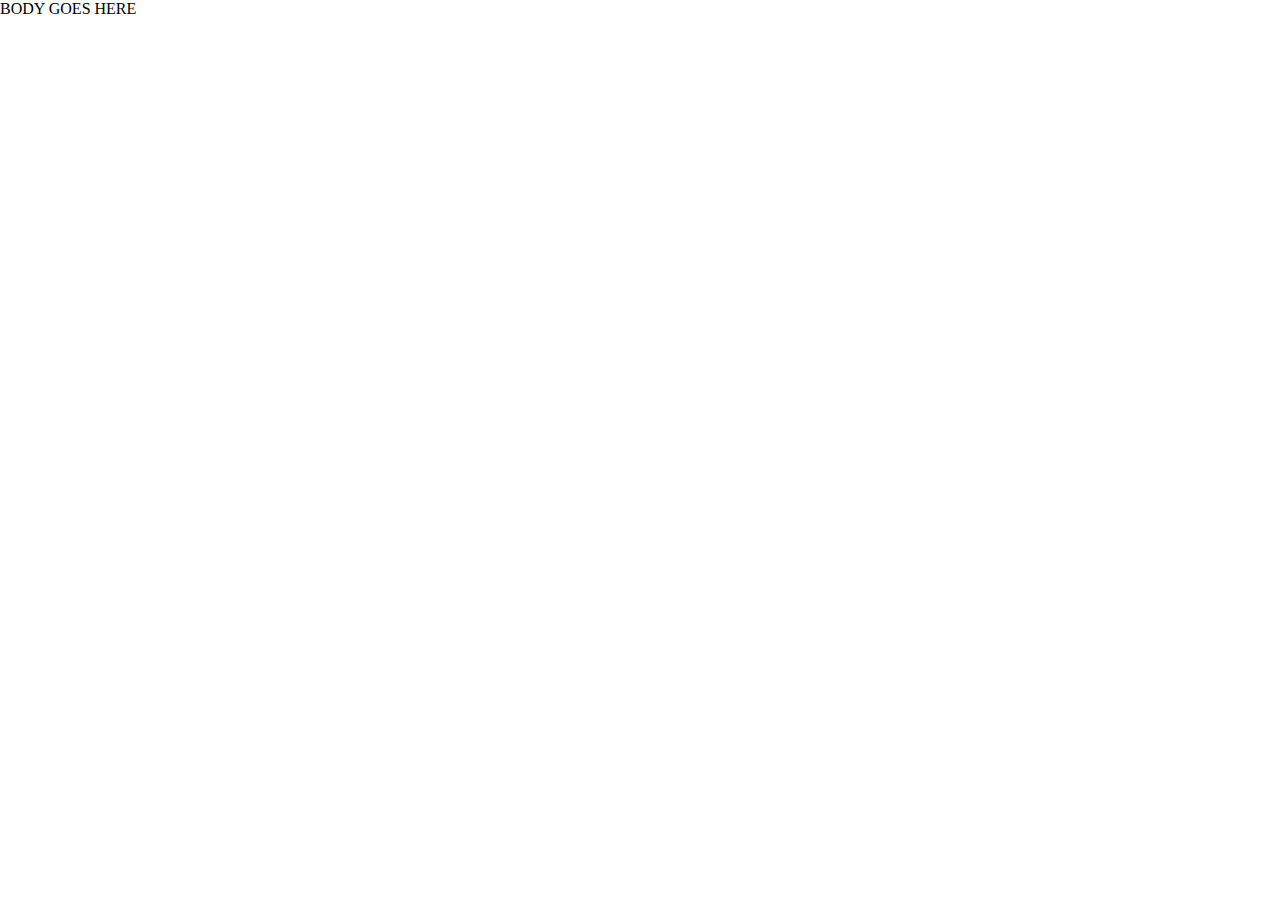
==== index.html @ cbeaf5e5 "Import Template" ====
<head>
    <title>PAGE TITLE HERE</title>
    <link rel="stylesheet" href="https://resources.izmichael.xyz/assets/tailwind.css">
    <script src="https://ajax.googleapis.com/ajax/libs/jquery/2.1.3/jquery.min.js"></script>
    <script src="/assets/js/import-html.js"></script>
    <link rel="stylesheet" href="/assets/styles.css">
</head>
<body>
    <div class="HeaderImport"></div>
    <div class="MenuImport"></div>
    <div class="PageContent">
        BODY GOES HERE
    </div>
    <div class="MenuImport"></div>
    <div class="FooterImport"></div>
</body>
---- assets/styles.css ----
/* Tailwind Imports */
@tailwind base;
@tailwind components;
@tailwind utilities;

/* Font Imports */
@import url('https://fonts.googleapis.com/css2?family=Nunito:ital,wght@0,200;0,300;0,400;0,600;0,700;0,800;0,900;1,200;1,300;1,400;1,600;1,700;1,800;1,900&display=swap');

/* Other */
body {
    padding: 0;
    margin: 0;
}
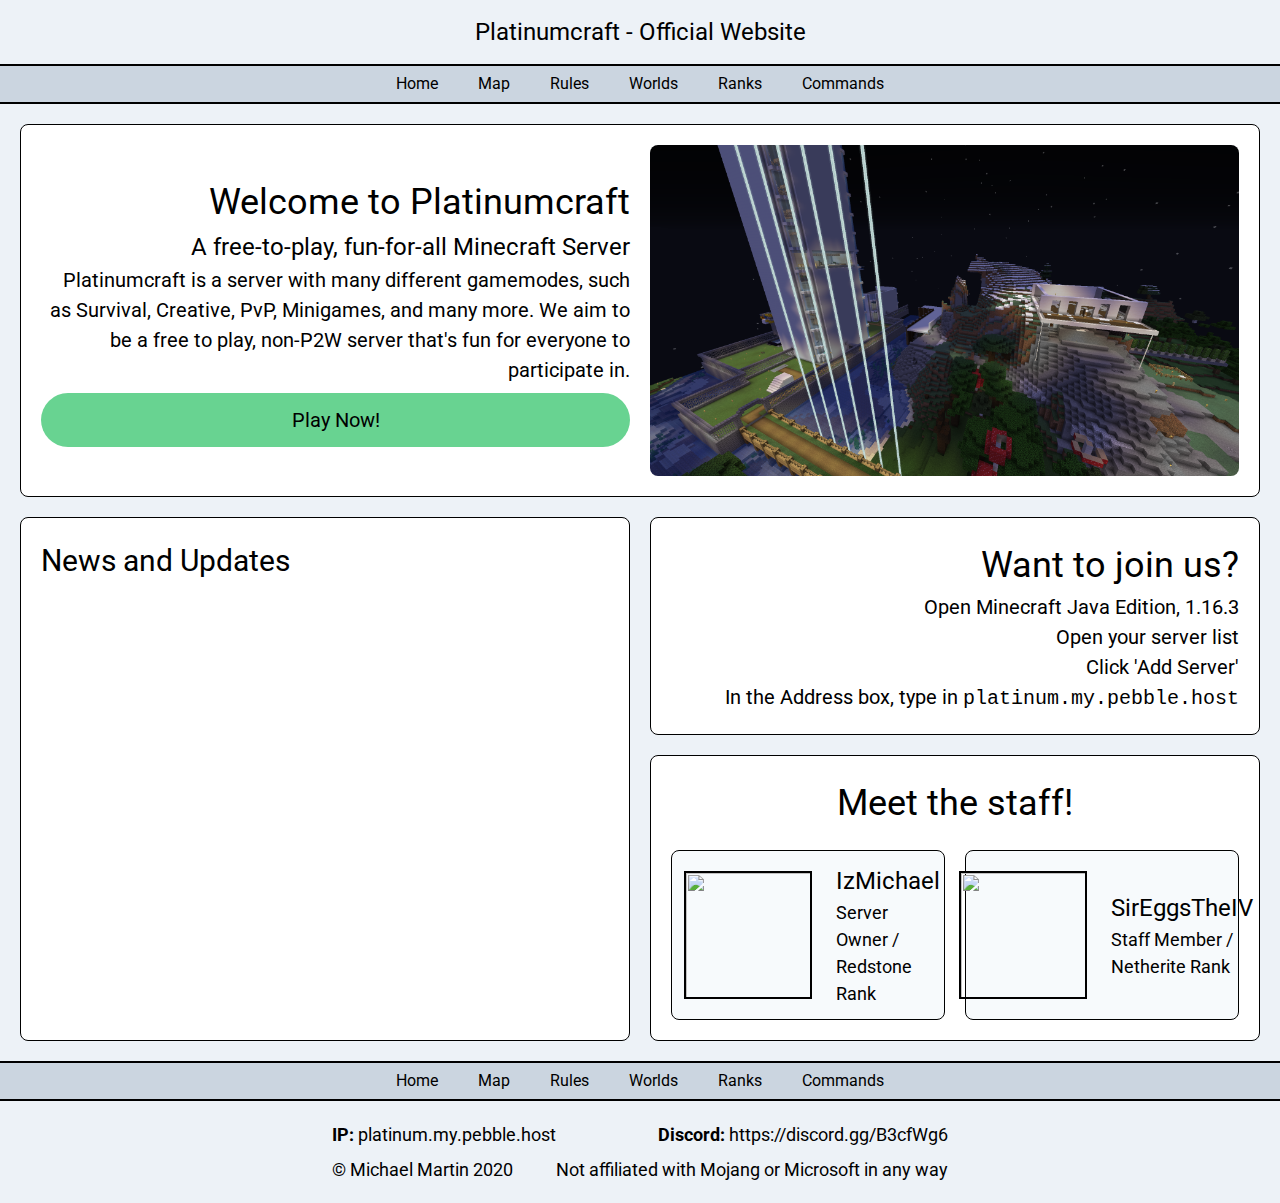
==== commit 8aa2648c: "Build Site" ====
--- a/index.html
+++ b/index.html
@@ -1,15 +1,74 @@
 <head>
-    <title>PAGE TITLE HERE</title>
+    <title>Home | Platinumcraft</title>
+    <link rel="stylesheet" href="/assets/tailwind.css">
     <link rel="stylesheet" href="https://resources.izmichael.xyz/assets/tailwind.css">
     <script src="https://ajax.googleapis.com/ajax/libs/jquery/2.1.3/jquery.min.js"></script>
     <script src="/assets/js/import-html.js"></script>
+    <script type="module" src="https://cdn.jsdelivr.net/gh/zerodevx/zero-md@2/dist/zero-md.min.js"></script>
     <link rel="stylesheet" href="/assets/styles.css">
 </head>
-<body>
+
+<body class="font-stnd">
     <div class="HeaderImport"></div>
     <div class="MenuImport"></div>
-    <div class="PageContent">
-        BODY GOES HERE
+    <div class="PageContent flex flex-col gap-5 p-5 bg-gray-200">
+        <div class="grid grid-cols-2 gap-5 transition-all duration-500 ease-in-out" id="info">
+            <div class="bg-white col-span-2 p-5 border-black border rounded-lg flex flex-row gap-5">
+                <div class="flex-1 flex flex-col justify-center text-right flex flex-col">
+                    <h3 class="text-4xl">Welcome to Platinumcraft</h3>
+                    <h5 class="text-2xl">A free-to-play, fun-for-all Minecraft Server</h5>
+                    <p class="text-xl">Platinumcraft is a server with many different gamemodes, such as Survival,
+                        Creative,
+                        PvP, Minigames, and
+                        many more. We aim to be a free to play, non-P2W server that's fun for everyone to
+                        participate
+                        in.
+                    </p>
+                    <a class="mt-2 p-3 bg-green-400 text-center text-xl rounded-full" href="#play">Play
+                        Now!</a>
+                </div>
+                <img class="rounded-lg flex-1 w-32" src="/assets/img/fp1.png">
+            </div>
+            <div class="overflow-y-hidden flex-1 bg-white border-black border rounded-lg p-5 flex flex-col gap-5 bg-white transform transition-all duration-500 ease-in-out"
+                id="news">
+                <h1 class="text-3xl">News and Updates</h1>
+                <zero-md src="/news.md"></zero-md>
+            </div>
+            <div class="flex flex-col gap-5">
+                <div class="bg-white p-5 border-black border rounded-lg flex flex-row gap-5" id="play">
+                    <div class="flex-1 text-right flex flex-col">
+                        <h3 class="text-4xl">Want to join us?</h3>
+                        <p class="text-xl">Open Minecraft Java Edition, 1.16.3</p>
+                        <p class="text-xl">Open your server list</p>
+                        <p class="text-xl">Click 'Add Server'</p>
+                        <p class="text-xl">In the Address box, type in <code>platinum.my.pebble.host</code></p>
+                    </div>
+                </div>
+                <div class="bg-white p-5 border-black border rounded-lg flex flex-col gap-5" id="play">
+                    <h3 class="text-4xl mx-auto">Meet the staff!</h3>
+                    <div class="grid grid-cols-2 gap-5">
+                        <div
+                            class="border border-black rounded-lg flex flex-row items-center justify-center bg-gray-100 p-3">
+                            <img class="ml-2 w-32 h-32 border-2 border-black"
+                                src="https://render.namemc.com/skin/2d/face.png?skin=04911c5bea665b21&overlay&scale=20">
+                            <div class="ml-6 flex flex-col items-start justify-center">
+                                <h3 class="text-2xl w-full">IzMichael</h3>
+                                <h5 class="text-lg w-full">Server Owner / Redstone Rank</h5>
+                            </div>
+                        </div>
+                        <div
+                            class="border border-black rounded-lg flex flex-row items-center justify-center bg-gray-100 p-3">
+                            <img class="ml-2 w-32 h-32 border-2 border-black"
+                                src="https://render.namemc.com/skin/2d/face.png?skin=a2ac330efd048130&overlay&scale=20">
+                            <div class="ml-6 flex flex-col items-start justify-center">
+                                <h3 class="text-2xl w-full">SirEggsTheIV</h3>
+                                <h5 class="text-lg w-full">Staff Member / Netherite Rank</h5>
+                            </div>
+                        </div>
+                    </div>
+                </div>
+            </div>
+        </div>
     </div>
     <div class="MenuImport"></div>
     <div class="FooterImport"></div>
